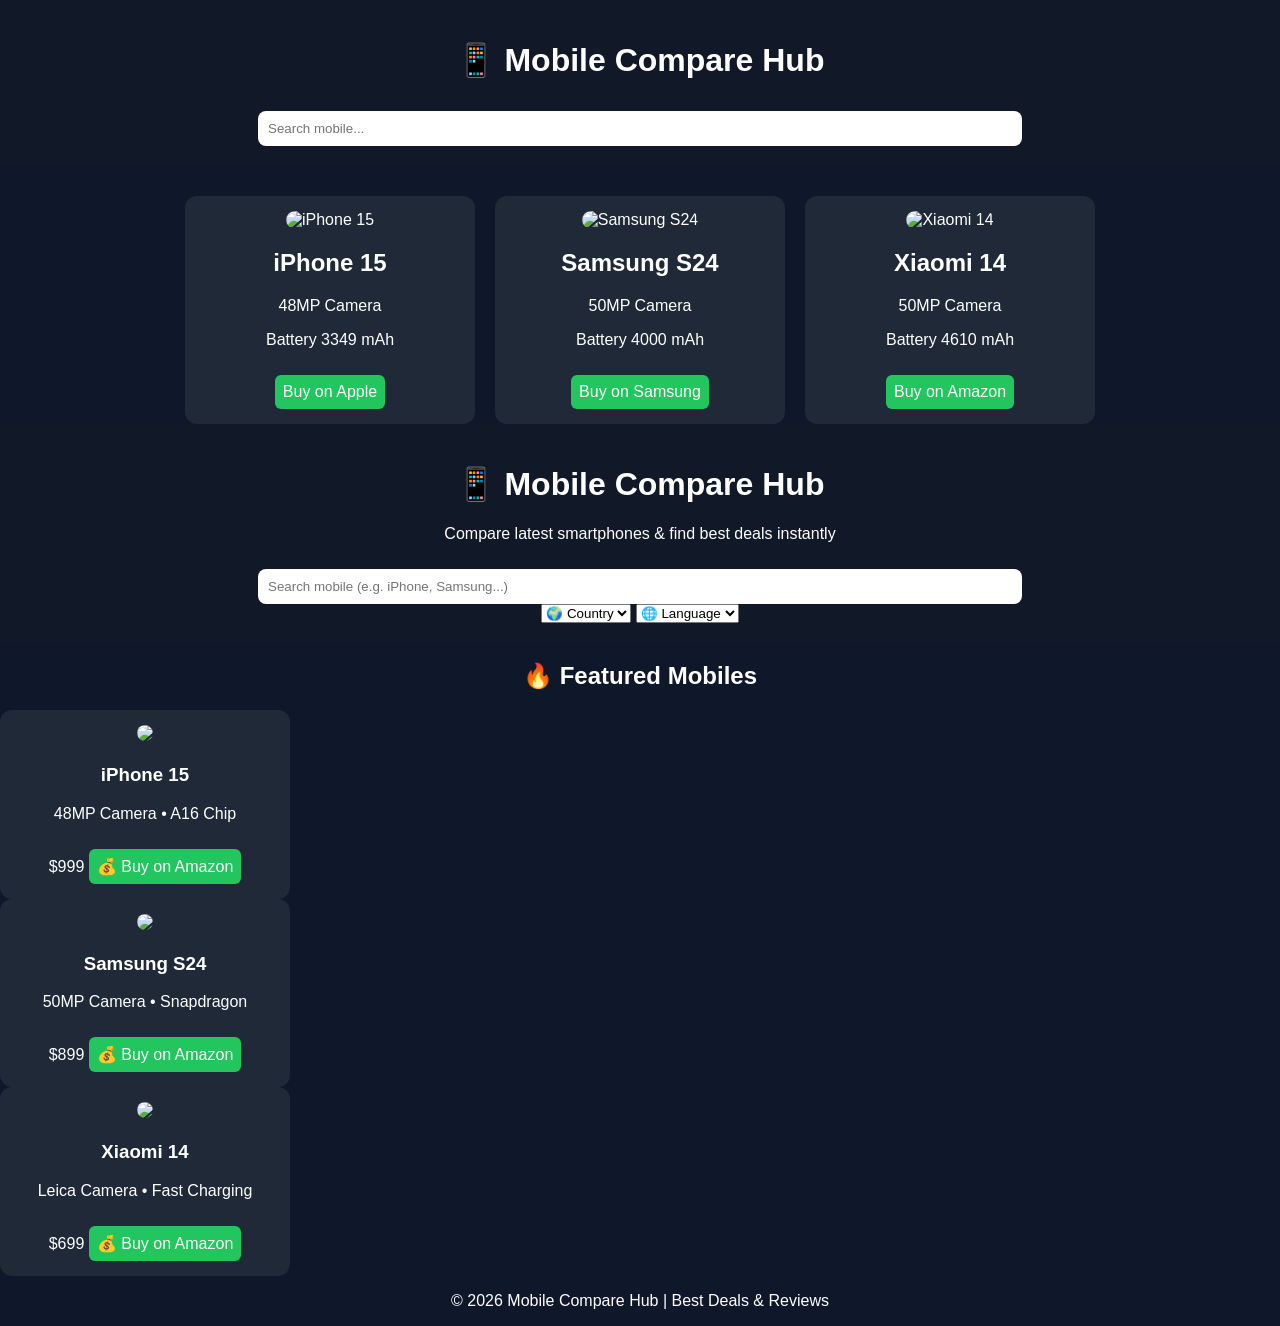
==== index.html @ c0153cc0 "Update index.html" ====
<!DOCTYPE html>
<html lang="en">
<head>
  <meta charset="UTF-8">
  <meta name="viewport" content="width=device-width, initial-scale=1.0">
  <title>Mobile Compare Hub</title>
  <link rel="stylesheet" href="style.css">
</head>

<body>

<header>
  <h1>📱 Mobile Compare Hub</h1>
  <input type="text" id="searchBar" placeholder="Search mobile...">
</header>

<div class="container">

  <!-- PHONE 1 -->
  <div class="card" data-name="iphone 15">
    <img src="https://fdn2.gsmarena.com/vv/pics/apple/apple-iphone-15-1.jpg" alt="iPhone 15">
    <h2>iPhone 15</h2>
    <p>48MP Camera</p>
    <p>Battery 3349 mAh</p>
    <a href="https://www.apple.com" target="_blank">Buy on Apple</a>
  </div>

  <!-- PHONE 2 -->
  <div class="card" data-name="samsung s24">
    <img src="https://fdn2.gsmarena.com/vv/pics/samsung/samsung-galaxy-s24-1.jpg" alt="Samsung S24">
    <h2>Samsung S24</h2>
    <p>50MP Camera</p>
    <p>Battery 4000 mAh</p>
    <a href="https://www.samsung.com" target="_blank">Buy on Samsung</a>
  </div>

  <!-- PHONE 3 -->
  <div class="card" data-name="xiaomi 14">
    <img src="https://fdn2.gsmarena.com/vv/pics/xiaomi/xiaomi-14-1.jpg" alt="Xiaomi 14">
    <h2>Xiaomi 14</h2>
    <p>50MP Camera</p>
    <p>Battery 4610 mAh</p>
    <a href="#">Buy on Amazon</a>
  </div>

</div>

<script src="script.js"></script>
</body><!DOCTYPE html>
<html lang="en">
<head>
  <meta charset="UTF-8">
  <meta name="viewport" content="width=device-width, initial-scale=1.0">
  <title>Mobile Compare Hub</title>
  <link rel="stylesheet" href="style.css">
</head>

<body>

<!-- HERO SECTION -->
<header class="hero">
  <h1>📱 Mobile Compare Hub</h1>
  <p>Compare latest smartphones & find best deals instantly</p>

  <input type="text" id="searchBar" placeholder="Search mobile (e.g. iPhone, Samsung...)">

  <div class="filters">
    <select>
      <option>🌍 Country</option>
      <option>Pakistan</option>
      <option>India</option>
      <option>USA</option>
    </select>

    <select>
      <option>🌐 Language</option>
      <option>English</option>
      <option>Urdu</option>
    </select>
  </div>
</header>

<!-- FEATURED SECTION -->
<section class="section">
  <h2>🔥 Featured Mobiles</h2>

  <div class="grid">

    <div class="card" data-name="iphone 15" data-price="999">
      <img src="https://fdn2.gsmarena.com/vv/pics/apple/apple-iphone-15-1.jpg">
      <h3>iPhone 15</h3>
      <p>48MP Camera • A16 Chip</p>
      <span>$999</span>
      <a href="https://www.amazon.com?tag=mobilecompa09-20" target="_blank">💰 Buy on Amazon</a>
    </div>

    <div class="card" data-name="samsung s24" data-price="899">
      <img src="https://fdn2.gsmarena.com/vv/pics/samsung/samsung-galaxy-s24-1.jpg">
      <h3>Samsung S24</h3>
      <p>50MP Camera • Snapdragon</p>
      <span>$899</span>
      <a href="https://www.amazon.com?tag=mobilecompa09-20" target="_blank">💰 Buy on Amazon</a>
    </div>

    <div class="card" data-name="xiaomi 14" data-price="699">
      <img src="https://fdn2.gsmarena.com/vv/pics/xiaomi/xiaomi-14-1.jpg">
      <h3>Xiaomi 14</h3>
      <p>Leica Camera • Fast Charging</p>
      <span>$699</span>
      <a href="#">💰 Buy on Amazon</a>
    </div>

  </div>
</section>

<footer>
  <p>© 2026 Mobile Compare Hub | Best Deals & Reviews</p>
</footer>

<script src="script.js"></script>
</body>
</html>
</html>
---- style.css ----
body {
  font-family: Arial;
  margin: 0;
  background: #0f172a;
  color: white;
  text-align: center;
}

header {
  padding: 20px;
  background: #111827;
}

#searchBar {
  padding: 10px;
  width: 60%;
  border-radius: 8px;
  border: none;
  margin-top: 10px;
}

.container {
  display: flex;
  justify-content: center;
  gap: 20px;
  flex-wrap: wrap;
  margin-top: 30px;
}

/* CARD */
.card {
  background: #1f2937;
  width: 260px;
  border-radius: 12px;
  padding: 15px;
  transition: 0.3s;
}

.card:hover {
  transform: scale(1.05);
}

/* IMAGE */
.card img {
  width: 100%;
  border-radius: 10px;
}

/* BUTTON */
.card a {
  display: inline-block;
  margin-top: 10px;
  background: #22c55e;
  padding: 8px;
  color: white;
  text-decoration: none;
  border-radius: 6px;
}
---- style.css ----
body {
  font-family: Arial;
  margin: 0;
  background: #0f172a;
  color: white;
  text-align: center;
}

header {
  padding: 20px;
  background: #111827;
}

#searchBar {
  padding: 10px;
  width: 60%;
  border-radius: 8px;
  border: none;
  margin-top: 10px;
}

.container {
  display: flex;
  justify-content: center;
  gap: 20px;
  flex-wrap: wrap;
  margin-top: 30px;
}

/* CARD */
.card {
  background: #1f2937;
  width: 260px;
  border-radius: 12px;
  padding: 15px;
  transition: 0.3s;
}

.card:hover {
  transform: scale(1.05);
}

/* IMAGE */
.card img {
  width: 100%;
  border-radius: 10px;
}

/* BUTTON */
.card a {
  display: inline-block;
  margin-top: 10px;
  background: #22c55e;
  padding: 8px;
  color: white;
  text-decoration: none;
  border-radius: 6px;
}
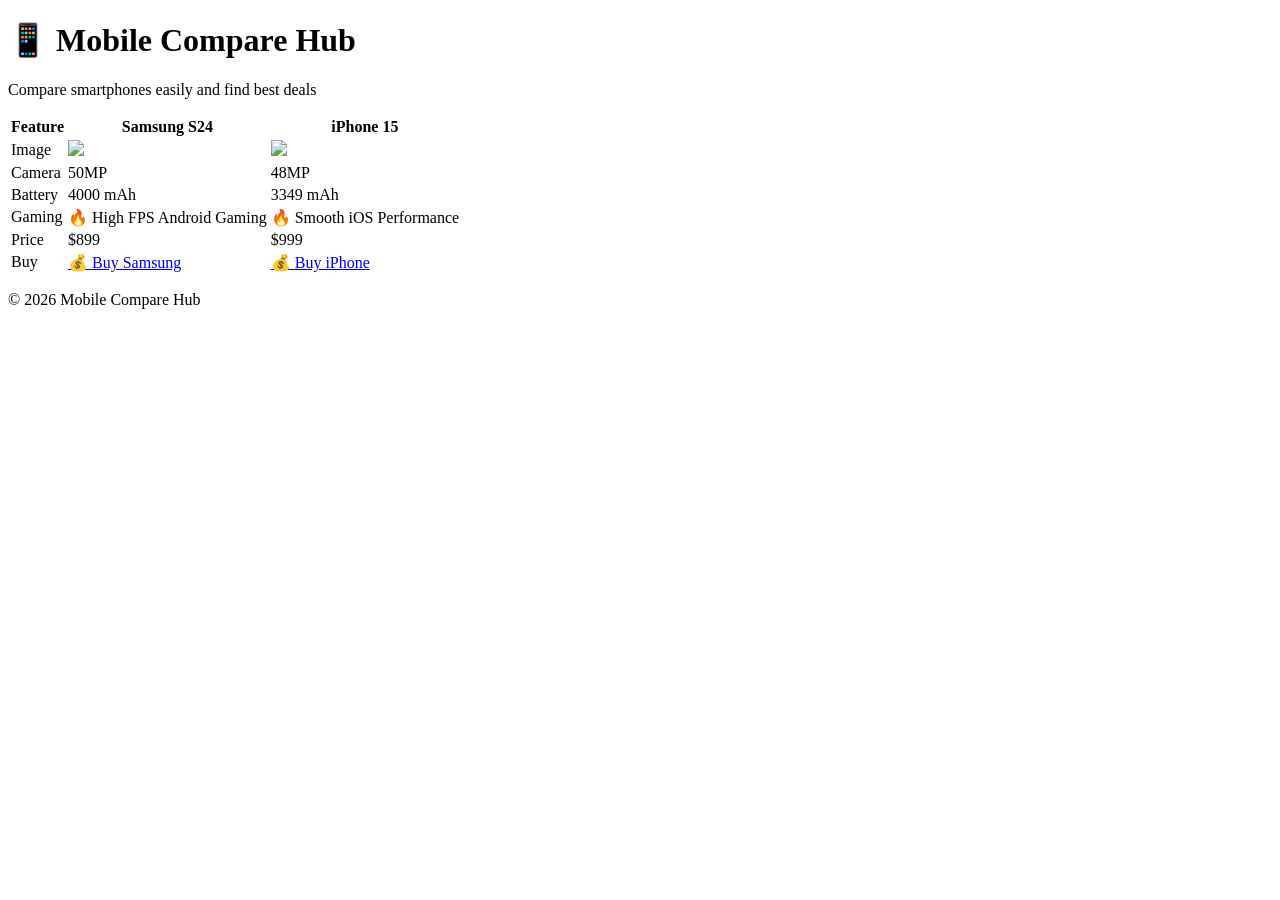
==== commit 5c746173: "Create index.html" ====
--- a/index.html
+++ b/index.html
@@ -11,113 +11,70 @@
 
 <header>
   <h1>📱 Mobile Compare Hub</h1>
-  <input type="text" id="searchBar" placeholder="Search mobile...">
+  <p>Compare smartphones easily and find best deals</p>
 </header>
 
-<div class="container">
+<table class="compare-table">
 
-  <!-- PHONE 1 -->
-  <div class="card" data-name="iphone 15">
-    <img src="https://fdn2.gsmarena.com/vv/pics/apple/apple-iphone-15-1.jpg" alt="iPhone 15">
-    <h2>iPhone 15</h2>
-    <p>48MP Camera</p>
-    <p>Battery 3349 mAh</p>
-    <a href="https://www.apple.com" target="_blank">Buy on Apple</a>
-  </div>
+  <tr>
+    <th>Feature</th>
+    <th>Samsung S24</th>
+    <th>iPhone 15</th>
+  </tr>
 
-  <!-- PHONE 2 -->
-  <div class="card" data-name="samsung s24">
-    <img src="https://fdn2.gsmarena.com/vv/pics/samsung/samsung-galaxy-s24-1.jpg" alt="Samsung S24">
-    <h2>Samsung S24</h2>
-    <p>50MP Camera</p>
-    <p>Battery 4000 mAh</p>
-    <a href="https://www.samsung.com" target="_blank">Buy on Samsung</a>
-  </div>
+  <tr>
+    <td>Image</td>
+    <td>
+      <img src="https://fdn2.gsmarena.com/vv/pics/samsung/samsung-galaxy-s24-1.jpg">
+    </td>
+    <td>
+      <img src="https://fdn2.gsmarena.com/vv/pics/apple/apple-iphone-15-1.jpg">
+    </td>
+  </tr>
 
-  <!-- PHONE 3 -->
-  <div class="card" data-name="xiaomi 14">
-    <img src="https://fdn2.gsmarena.com/vv/pics/xiaomi/xiaomi-14-1.jpg" alt="Xiaomi 14">
-    <h2>Xiaomi 14</h2>
-    <p>50MP Camera</p>
-    <p>Battery 4610 mAh</p>
-    <a href="#">Buy on Amazon</a>
-  </div>
+  <tr>
+    <td>Camera</td>
+    <td>50MP</td>
+    <td>48MP</td>
+  </tr>
 
-</div>
+  <tr>
+    <td>Battery</td>
+    <td>4000 mAh</td>
+    <td>3349 mAh</td>
+  </tr>
 
-<script src="script.js"></script>
-</body><!DOCTYPE html>
-<html lang="en">
-<head>
-  <meta charset="UTF-8">
-  <meta name="viewport" content="width=device-width, initial-scale=1.0">
-  <title>Mobile Compare Hub</title>
-  <link rel="stylesheet" href="style.css">
-</head>
+  <tr>
+    <td>Gaming</td>
+    <td>🔥 High FPS Android Gaming</td>
+    <td>🔥 Smooth iOS Performance</td>
+  </tr>
 
-<body>
+  <tr>
+    <td>Price</td>
+    <td>$899</td>
+    <td>$999</td>
+  </tr>
 
-<!-- HERO SECTION -->
-<header class="hero">
-  <h1>📱 Mobile Compare Hub</h1>
-  <p>Compare latest smartphones & find best deals instantly</p>
+  <tr>
+    <td>Buy</td>
+    <td>
+      <a href="https://www.amazon.com/SAMSUNG-Galaxy-S24-Ultra-Titanium/dp/B0D362HGNP?tag=mobilecompa09-20" target="_blank">
+        💰 Buy Samsung
+      </a>
+    </td>
+    <td>
+      <a href="https://www.amazon.com/Apple-iPhone-15-128GB-Black/dp/B0CMPMY9ZZ?tag=mobilecompa09-20" target="_blank">
+        💰 Buy iPhone
+      </a>
+    </td>
+  </tr>
 
-  <input type="text" id="searchBar" placeholder="Search mobile (e.g. iPhone, Samsung...)">
-
-  <div class="filters">
-    <select>
-      <option>🌍 Country</option>
-      <option>Pakistan</option>
-      <option>India</option>
-      <option>USA</option>
-    </select>
-
-    <select>
-      <option>🌐 Language</option>
-      <option>English</option>
-      <option>Urdu</option>
-    </select>
-  </div>
-</header>
-
-<!-- FEATURED SECTION -->
-<section class="section">
-  <h2>🔥 Featured Mobiles</h2>
-
-  <div class="grid">
-
-    <div class="card" data-name="iphone 15" data-price="999">
-      <img src="https://fdn2.gsmarena.com/vv/pics/apple/apple-iphone-15-1.jpg">
-      <h3>iPhone 15</h3>
-      <p>48MP Camera • A16 Chip</p>
-      <span>$999</span>
-      <a href="https://www.amazon.com?tag=mobilecompa09-20" target="_blank">💰 Buy on Amazon</a>
-    </div>
-
-    <div class="card" data-name="samsung s24" data-price="899">
-      <img src="https://fdn2.gsmarena.com/vv/pics/samsung/samsung-galaxy-s24-1.jpg">
-      <h3>Samsung S24</h3>
-      <p>50MP Camera • Snapdragon</p>
-      <span>$899</span>
-      <a href="https://www.amazon.com?tag=mobilecompa09-20" target="_blank">💰 Buy on Amazon</a>
-    </div>
-
-    <div class="card" data-name="xiaomi 14" data-price="699">
-      <img src="https://fdn2.gsmarena.com/vv/pics/xiaomi/xiaomi-14-1.jpg">
-      <h3>Xiaomi 14</h3>
-      <p>Leica Camera • Fast Charging</p>
-      <span>$699</span>
-      <a href="#">💰 Buy on Amazon</a>
-    </div>
-
-  </div>
-</section>
+</table>
 
 <footer>
-  <p>© 2026 Mobile Compare Hub | Best Deals & Reviews</p>
+  <p>© 2026 Mobile Compare Hub</p>
 </footer>
 
-<script src="script.js"></script>
 </body>
 </html>
-</html>
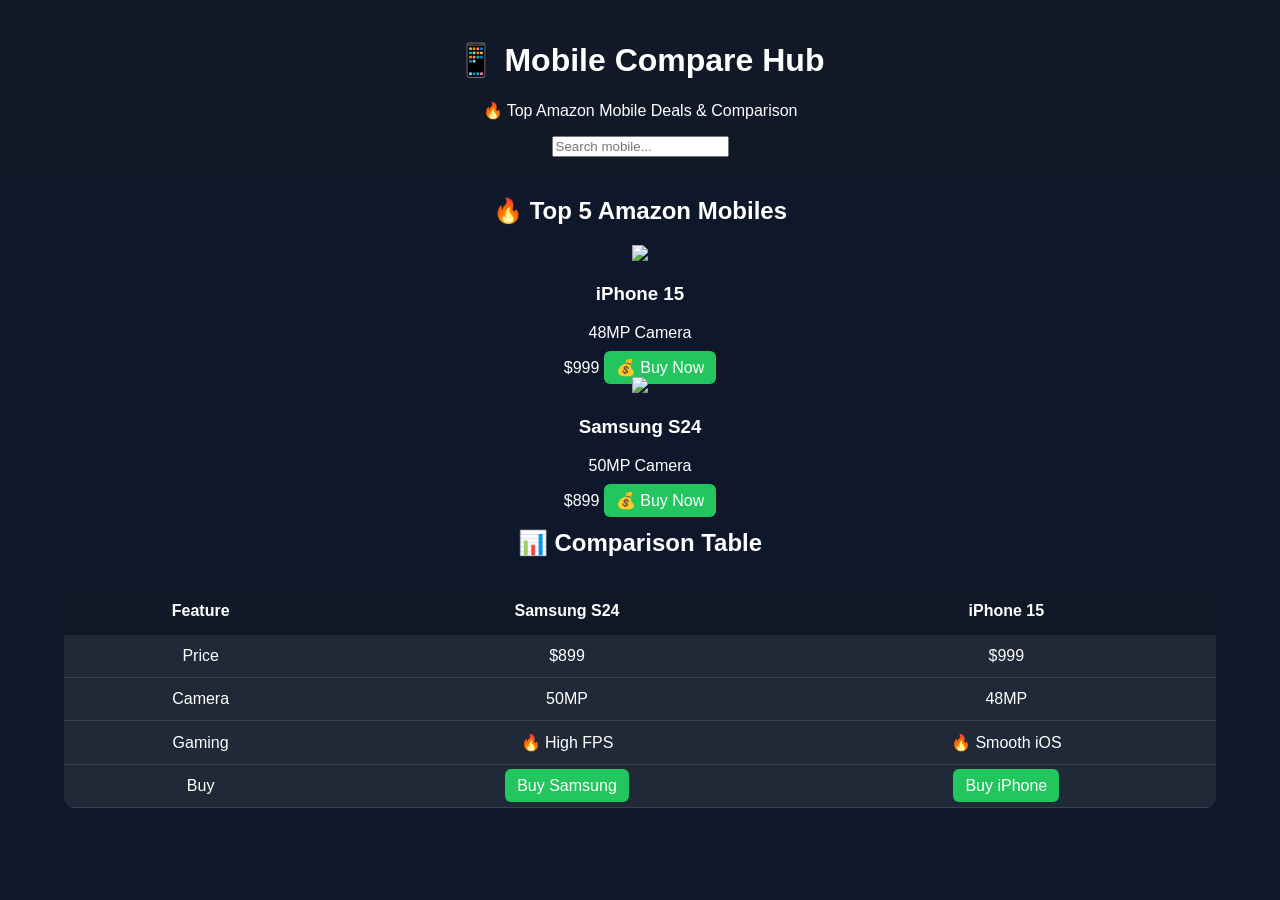
==== commit e7aa6fde: "Update index.html" ====
--- a/index.html
+++ b/index.html
@@ -11,70 +11,75 @@
 
 <header>
   <h1>📱 Mobile Compare Hub</h1>
-  <p>Compare smartphones easily and find best deals</p>
+  <p>🔥 Top Amazon Mobile Deals & Comparison</p>
+
+  <input type="text" id="search" placeholder="Search mobile...">
 </header>
+
+<!-- TOP 5 SECTION -->
+<h2>🔥 Top 5 Amazon Mobiles</h2>
+
+<div class="grid">
+
+  <div class="card" data-price="999">
+    <img src="https://fdn2.gsmarena.com/vv/pics/apple/apple-iphone-15-1.jpg">
+    <h3>iPhone 15</h3>
+    <p>48MP Camera</p>
+    <span>$999</span>
+    <a href="https://www.amazon.com/Apple-iPhone-15-128GB-Black/dp/B0CMPMY9ZZ?tag=mobilecompa09-20" target="_blank">💰 Buy Now</a>
+  </div>
+
+  <div class="card" data-price="899">
+    <img src="https://fdn2.gsmarena.com/vv/pics/samsung/samsung-galaxy-s24-1.jpg">
+    <h3>Samsung S24</h3>
+    <p>50MP Camera</p>
+    <span>$899</span>
+    <a href="https://www.amazon.com/SAMSUNG-Galaxy-S24-Ultra-Titanium/dp/B0D362HGNP?tag=mobilecompa09-20" target="_blank">💰 Buy Now</a>
+  </div>
+
+</div>
+
+<!-- COMPARE TABLE -->
+<h2>📊 Comparison Table</h2>
 
 <table class="compare-table">
 
-  <tr>
-    <th>Feature</th>
-    <th>Samsung S24</th>
-    <th>iPhone 15</th>
-  </tr>
+<tr>
+  <th>Feature</th>
+  <th>Samsung S24</th>
+  <th>iPhone 15</th>
+</tr>
 
-  <tr>
-    <td>Image</td>
-    <td>
-      <img src="https://fdn2.gsmarena.com/vv/pics/samsung/samsung-galaxy-s24-1.jpg">
-    </td>
-    <td>
-      <img src="https://fdn2.gsmarena.com/vv/pics/apple/apple-iphone-15-1.jpg">
-    </td>
-  </tr>
+<tr>
+  <td>Price</td>
+  <td>$899</td>
+  <td>$999</td>
+</tr>
 
-  <tr>
-    <td>Camera</td>
-    <td>50MP</td>
-    <td>48MP</td>
-  </tr>
+<tr>
+  <td>Camera</td>
+  <td>50MP</td>
+  <td>48MP</td>
+</tr>
 
-  <tr>
-    <td>Battery</td>
-    <td>4000 mAh</td>
-    <td>3349 mAh</td>
-  </tr>
+<tr>
+  <td>Gaming</td>
+  <td>🔥 High FPS</td>
+  <td>🔥 Smooth iOS</td>
+</tr>
 
-  <tr>
-    <td>Gaming</td>
-    <td>🔥 High FPS Android Gaming</td>
-    <td>🔥 Smooth iOS Performance</td>
-  </tr>
-
-  <tr>
-    <td>Price</td>
-    <td>$899</td>
-    <td>$999</td>
-  </tr>
-
-  <tr>
-    <td>Buy</td>
-    <td>
-      <a href="https://www.amazon.com/SAMSUNG-Galaxy-S24-Ultra-Titanium/dp/B0D362HGNP?tag=mobilecompa09-20" target="_blank">
-        💰 Buy Samsung
-      </a>
-    </td>
-    <td>
-      <a href="https://www.amazon.com/Apple-iPhone-15-128GB-Black/dp/B0CMPMY9ZZ?tag=mobilecompa09-20" target="_blank">
-        💰 Buy iPhone
-      </a>
-    </td>
-  </tr>
+<tr>
+  <td>Buy</td>
+  <td>
+    <a href="https://www.amazon.com/SAMSUNG-Galaxy-S24-Ultra-Titanium/dp/B0D362HGNP?tag=mobilecompa09-20" target="_blank">Buy Samsung</a>
+  </td>
+  <td>
+    <a href="https://www.amazon.com/Apple-iPhone-15-128GB-Black/dp/B0CMPMY9ZZ?tag=mobilecompa09-20" target="_blank">Buy iPhone</a>
+  </td>
+</tr>
 
 </table>
 
-<footer>
-  <p>© 2026 Mobile Compare Hub</p>
-</footer>
-
+<script src="script.js"></script>
 </body>
 </html>
--- a/style.css
+++ b/style.css
@@ -0,0 +1,44 @@
+body {
+  font-family: Arial;
+  background: #0f172a;
+  color: white;
+  text-align: center;
+  margin: 0;
+}
+
+header {
+  padding: 20px;
+  background: #111827;
+}
+
+.compare-table {
+  width: 90%;
+  margin: 30px auto;
+  border-collapse: collapse;
+  background: #1f2937;
+  border-radius: 10px;
+  overflow: hidden;
+}
+
+.compare-table th {
+  background: #111827;
+  padding: 15px;
+}
+
+.compare-table td {
+  padding: 12px;
+  border-bottom: 1px solid #374151;
+}
+
+.compare-table img {
+  width: 120px;
+  border-radius: 8px;
+}
+
+a {
+  background: #22c55e;
+  padding: 8px 12px;
+  color: white;
+  text-decoration: none;
+  border-radius: 6px;
+}
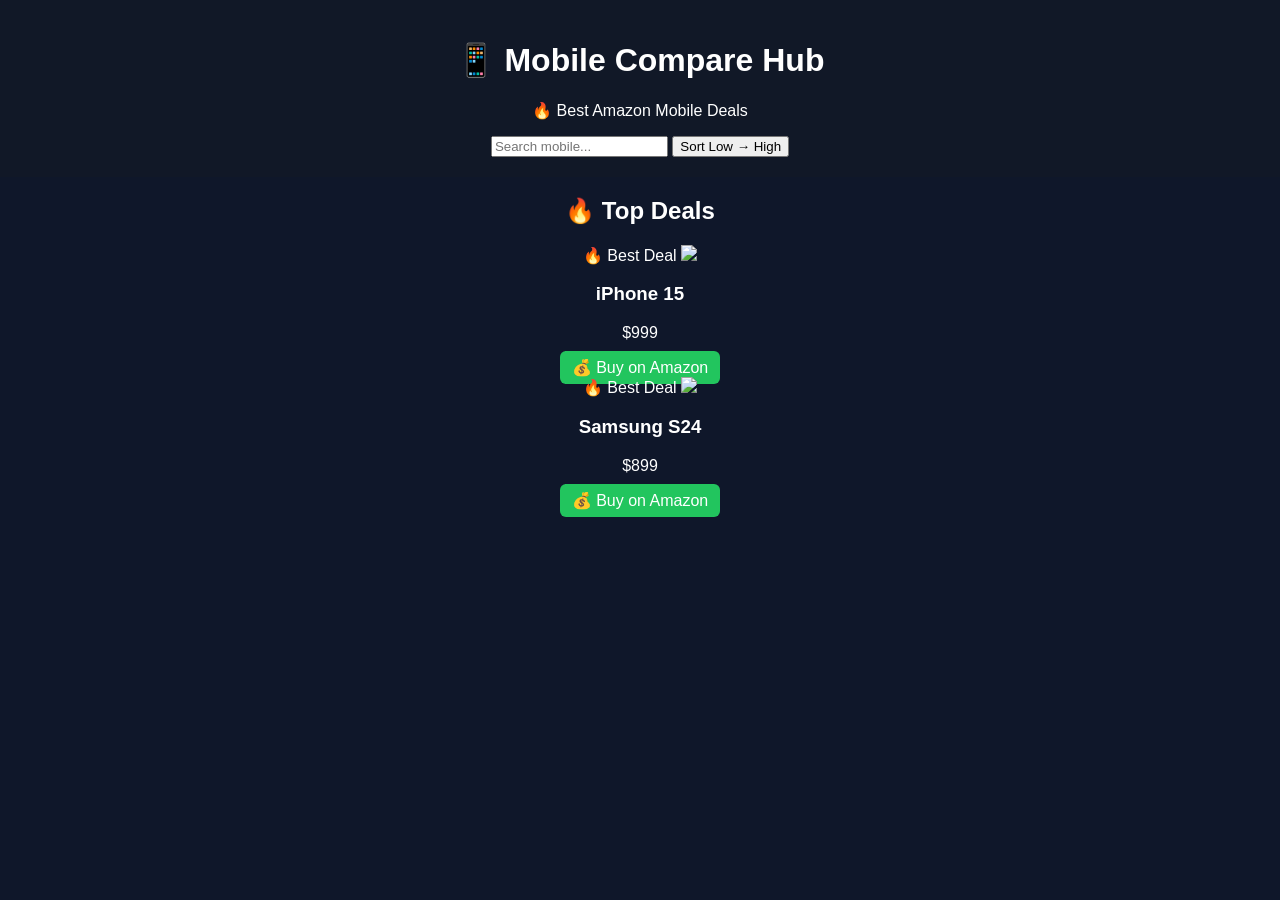
==== commit 99482b1a: "Update index.html" ====
--- a/index.html
+++ b/index.html
@@ -1,85 +1,44 @@
 <!DOCTYPE html>
 <html lang="en">
 <head>
-  <meta charset="UTF-8">
-  <meta name="viewport" content="width=device-width, initial-scale=1.0">
-  <title>Mobile Compare Hub</title>
-  <link rel="stylesheet" href="style.css">
+<meta charset="UTF-8">
+<meta name="viewport" content="width=device-width, initial-scale=1.0">
+<title>Mobile Compare Hub</title>
+<link rel="stylesheet" href="style.css">
 </head>
 
 <body>
 
 <header>
   <h1>📱 Mobile Compare Hub</h1>
-  <p>🔥 Top Amazon Mobile Deals & Comparison</p>
+  <p>🔥 Best Amazon Mobile Deals</p>
 
   <input type="text" id="search" placeholder="Search mobile...">
+  <button onclick="sortLow()">Sort Low → High</button>
 </header>
 
-<!-- TOP 5 SECTION -->
-<h2>🔥 Top 5 Amazon Mobiles</h2>
+<h2>🔥 Top Deals</h2>
 
-<div class="grid">
+<div class="grid" id="mobileList">
 
-  <div class="card" data-price="999">
+  <div class="card" data-name="iphone 15" data-price="999">
+    <span class="badge">🔥 Best Deal</span>
     <img src="https://fdn2.gsmarena.com/vv/pics/apple/apple-iphone-15-1.jpg">
     <h3>iPhone 15</h3>
-    <p>48MP Camera</p>
-    <span>$999</span>
-    <a href="https://www.amazon.com/Apple-iPhone-15-128GB-Black/dp/B0CMPMY9ZZ?tag=mobilecompa09-20" target="_blank">💰 Buy Now</a>
+    <p>$999</p>
+    <a href="https://www.amazon.com/Apple-iPhone-15-128GB-Black/dp/B0CMPMY9ZZ?tag=mobilecompa09-20" target="_blank">💰 Buy on Amazon</a>
   </div>
 
-  <div class="card" data-price="899">
+  <div class="card" data-name="samsung s24" data-price="899">
+    <span class="badge">🔥 Best Deal</span>
     <img src="https://fdn2.gsmarena.com/vv/pics/samsung/samsung-galaxy-s24-1.jpg">
     <h3>Samsung S24</h3>
-    <p>50MP Camera</p>
-    <span>$899</span>
-    <a href="https://www.amazon.com/SAMSUNG-Galaxy-S24-Ultra-Titanium/dp/B0D362HGNP?tag=mobilecompa09-20" target="_blank">💰 Buy Now</a>
+    <p>$899</p>
+    <a href="https://www.amazon.com/SAMSUNG-Galaxy-S24-Ultra-Titanium/dp/B0D362HGNP?tag=mobilecompa09-20" target="_blank">💰 Buy on Amazon</a>
   </div>
 
 </div>
 
-<!-- COMPARE TABLE -->
-<h2>📊 Comparison Table</h2>
-
-<table class="compare-table">
-
-<tr>
-  <th>Feature</th>
-  <th>Samsung S24</th>
-  <th>iPhone 15</th>
-</tr>
-
-<tr>
-  <td>Price</td>
-  <td>$899</td>
-  <td>$999</td>
-</tr>
-
-<tr>
-  <td>Camera</td>
-  <td>50MP</td>
-  <td>48MP</td>
-</tr>
-
-<tr>
-  <td>Gaming</td>
-  <td>🔥 High FPS</td>
-  <td>🔥 Smooth iOS</td>
-</tr>
-
-<tr>
-  <td>Buy</td>
-  <td>
-    <a href="https://www.amazon.com/SAMSUNG-Galaxy-S24-Ultra-Titanium/dp/B0D362HGNP?tag=mobilecompa09-20" target="_blank">Buy Samsung</a>
-  </td>
-  <td>
-    <a href="https://www.amazon.com/Apple-iPhone-15-128GB-Black/dp/B0CMPMY9ZZ?tag=mobilecompa09-20" target="_blank">Buy iPhone</a>
-  </td>
-</tr>
-
-</table>
-
 <script src="script.js"></script>
 </body>
 </html>
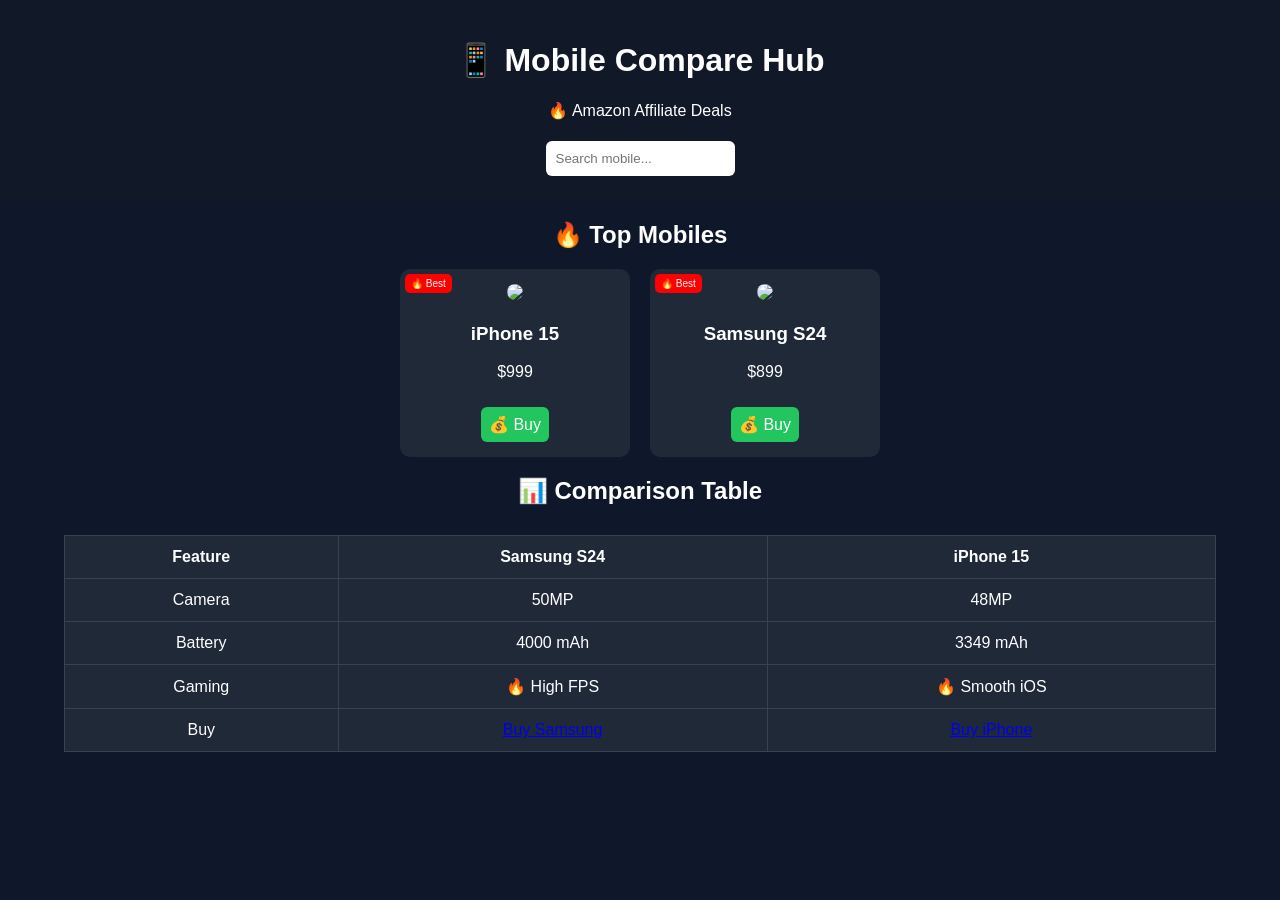
==== commit 0b4f0098: "Create index.html" ====
--- a/index.html
+++ b/index.html
@@ -4,41 +4,173 @@
 <meta charset="UTF-8">
 <meta name="viewport" content="width=device-width, initial-scale=1.0">
 <title>Mobile Compare Hub</title>
-<link rel="stylesheet" href="style.css">
+
+<style>
+body {
+  font-family: Arial;
+  background: #0f172a;
+  color: white;
+  text-align: center;
+  margin: 0;
+}
+
+header {
+  background: #111827;
+  padding: 20px;
+}
+
+input, button {
+  padding: 10px;
+  margin: 5px;
+  border-radius: 6px;
+  border: none;
+}
+
+.grid {
+  display: flex;
+  justify-content: center;
+  gap: 20px;
+  flex-wrap: wrap;
+  margin: 20px;
+}
+
+.card {
+  background: #1f2937;
+  padding: 15px;
+  border-radius: 10px;
+  width: 200px;
+  position: relative;
+}
+
+.card img {
+  width: 100%;
+  border-radius: 8px;
+}
+
+.card a {
+  display: inline-block;
+  margin-top: 10px;
+  background: #22c55e;
+  padding: 8px;
+  color: white;
+  text-decoration: none;
+  border-radius: 6px;
+}
+
+.badge {
+  position: absolute;
+  top: 5px;
+  left: 5px;
+  background: red;
+  padding: 4px 6px;
+  font-size: 10px;
+  border-radius: 5px;
+}
+
+table {
+  width: 90%;
+  margin: 30px auto;
+  border-collapse: collapse;
+  background: #1f2937;
+}
+
+th, td {
+  padding: 12px;
+  border: 1px solid #374151;
+}
+
+img {
+  width: 120px;
+  border-radius: 8px;
+}
+</style>
 </head>
 
 <body>
 
 <header>
   <h1>📱 Mobile Compare Hub</h1>
-  <p>🔥 Best Amazon Mobile Deals</p>
+  <p>🔥 Amazon Affiliate Deals</p>
 
   <input type="text" id="search" placeholder="Search mobile...">
-  <button onclick="sortLow()">Sort Low → High</button>
 </header>
 
-<h2>🔥 Top Deals</h2>
+<!-- TOP SECTION -->
+<h2>🔥 Top Mobiles</h2>
 
 <div class="grid" id="mobileList">
 
   <div class="card" data-name="iphone 15" data-price="999">
-    <span class="badge">🔥 Best Deal</span>
+    <span class="badge">🔥 Best</span>
     <img src="https://fdn2.gsmarena.com/vv/pics/apple/apple-iphone-15-1.jpg">
     <h3>iPhone 15</h3>
     <p>$999</p>
-    <a href="https://www.amazon.com/Apple-iPhone-15-128GB-Black/dp/B0CMPMY9ZZ?tag=mobilecompa09-20" target="_blank">💰 Buy on Amazon</a>
+    <a href="https://www.amazon.com/Apple-iPhone-15-128GB-Black/dp/B0CMPMY9ZZ?tag=mobilecompa09-20" target="_blank">💰 Buy</a>
   </div>
 
   <div class="card" data-name="samsung s24" data-price="899">
-    <span class="badge">🔥 Best Deal</span>
+    <span class="badge">🔥 Best</span>
     <img src="https://fdn2.gsmarena.com/vv/pics/samsung/samsung-galaxy-s24-1.jpg">
     <h3>Samsung S24</h3>
     <p>$899</p>
-    <a href="https://www.amazon.com/SAMSUNG-Galaxy-S24-Ultra-Titanium/dp/B0D362HGNP?tag=mobilecompa09-20" target="_blank">💰 Buy on Amazon</a>
+    <a href="https://www.amazon.com/SAMSUNG-Galaxy-S24-Ultra-Titanium/dp/B0D362HGNP?tag=mobilecompa09-20" target="_blank">💰 Buy</a>
   </div>
 
 </div>
 
-<script src="script.js"></script>
+<!-- TABLE -->
+<h2>📊 Comparison Table</h2>
+
+<table>
+
+<tr>
+  <th>Feature</th>
+  <th>Samsung S24</th>
+  <th>iPhone 15</th>
+</tr>
+
+<tr>
+  <td>Camera</td>
+  <td>50MP</td>
+  <td>48MP</td>
+</tr>
+
+<tr>
+  <td>Battery</td>
+  <td>4000 mAh</td>
+  <td>3349 mAh</td>
+</tr>
+
+<tr>
+  <td>Gaming</td>
+  <td>🔥 High FPS</td>
+  <td>🔥 Smooth iOS</td>
+</tr>
+
+<tr>
+  <td>Buy</td>
+  <td>
+    <a href="https://www.amazon.com/SAMSUNG-Galaxy-S24-Ultra-Titanium/dp/B0D362HGNP?tag=mobilecompa09-20" target="_blank">Buy Samsung</a>
+  </td>
+  <td>
+    <a href="https://www.amazon.com/Apple-iPhone-15-128GB-Black/dp/B0CMPMY9ZZ?tag=mobilecompa09-20" target="_blank">Buy iPhone</a>
+  </td>
+</tr>
+
+</table>
+
+<script>
+// SEARCH
+document.getElementById("search").addEventListener("keyup", function () {
+  let value = this.value.toLowerCase();
+  let cards = document.querySelectorAll(".card");
+
+  cards.forEach(card => {
+    let name = card.getAttribute("data-name");
+    card.style.display = name.includes(value) ? "block" : "none";
+  });
+});
+</script>
+
 </body>
 </html>
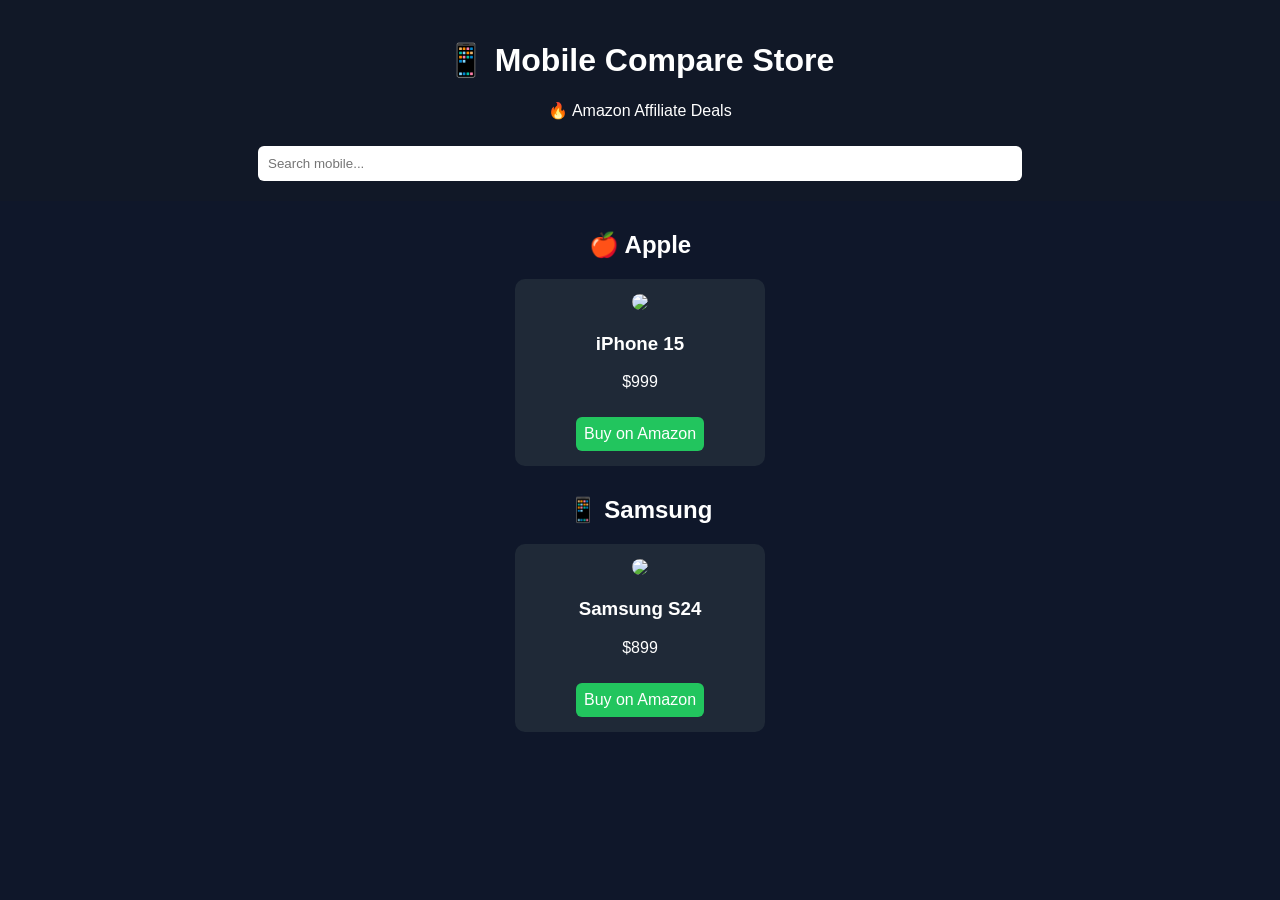
==== commit dd5f5c49: "Update index.html" ====
--- a/index.html
+++ b/index.html
@@ -3,15 +3,15 @@
 <head>
 <meta charset="UTF-8">
 <meta name="viewport" content="width=device-width, initial-scale=1.0">
-<title>Mobile Compare Hub</title>
+<title>Mobile Compare Store</title>
 
 <style>
 body {
   font-family: Arial;
   background: #0f172a;
   color: white;
+  margin: 0;
   text-align: center;
-  margin: 0;
 }
 
 header {
@@ -19,27 +19,27 @@
   padding: 20px;
 }
 
-input, button {
+input {
   padding: 10px;
-  margin: 5px;
+  width: 60%;
+  margin-top: 10px;
   border-radius: 6px;
   border: none;
 }
 
-.grid {
+.container {
   display: flex;
   justify-content: center;
+  flex-wrap: wrap;
   gap: 20px;
-  flex-wrap: wrap;
   margin: 20px;
 }
 
 .card {
   background: #1f2937;
   padding: 15px;
+  width: 220px;
   border-radius: 10px;
-  width: 200px;
-  position: relative;
 }
 
 .card img {
@@ -58,30 +58,15 @@
 }
 
 .badge {
-  position: absolute;
-  top: 5px;
-  left: 5px;
   background: red;
   padding: 4px 6px;
   font-size: 10px;
   border-radius: 5px;
+  position: absolute;
 }
 
-table {
-  width: 90%;
-  margin: 30px auto;
-  border-collapse: collapse;
-  background: #1f2937;
-}
-
-th, td {
-  padding: 12px;
-  border: 1px solid #374151;
-}
-
-img {
-  width: 120px;
-  border-radius: 8px;
+h2 {
+  margin-top: 30px;
 }
 </style>
 </head>
@@ -89,78 +74,40 @@
 <body>
 
 <header>
-  <h1>📱 Mobile Compare Hub</h1>
+  <h1>📱 Mobile Compare Store</h1>
   <p>🔥 Amazon Affiliate Deals</p>
 
   <input type="text" id="search" placeholder="Search mobile...">
 </header>
 
-<!-- TOP SECTION -->
-<h2>🔥 Top Mobiles</h2>
+<!-- APPLE -->
+<h2>🍎 Apple</h2>
+<div class="container">
 
-<div class="grid" id="mobileList">
-
-  <div class="card" data-name="iphone 15" data-price="999">
-    <span class="badge">🔥 Best</span>
+  <div class="card" data-name="iphone 15">
     <img src="https://fdn2.gsmarena.com/vv/pics/apple/apple-iphone-15-1.jpg">
     <h3>iPhone 15</h3>
     <p>$999</p>
-    <a href="https://www.amazon.com/Apple-iPhone-15-128GB-Black/dp/B0CMPMY9ZZ?tag=mobilecompa09-20" target="_blank">💰 Buy</a>
-  </div>
-
-  <div class="card" data-name="samsung s24" data-price="899">
-    <span class="badge">🔥 Best</span>
-    <img src="https://fdn2.gsmarena.com/vv/pics/samsung/samsung-galaxy-s24-1.jpg">
-    <h3>Samsung S24</h3>
-    <p>$899</p>
-    <a href="https://www.amazon.com/SAMSUNG-Galaxy-S24-Ultra-Titanium/dp/B0D362HGNP?tag=mobilecompa09-20" target="_blank">💰 Buy</a>
+    <a href="https://www.amazon.com/Apple-iPhone-15-128GB-Black/dp/B0CMPMY9ZZ?tag=mobilecompa09-20" target="_blank">Buy on Amazon</a>
   </div>
 
 </div>
 
-<!-- TABLE -->
-<h2>📊 Comparison Table</h2>
+<!-- SAMSUNG -->
+<h2>📱 Samsung</h2>
+<div class="container">
 
-<table>
+  <div class="card" data-name="samsung s24">
+    <img src="https://fdn2.gsmarena.com/vv/pics/samsung/samsung-galaxy-s24-1.jpg">
+    <h3>Samsung S24</h3>
+    <p>$899</p>
+    <a href="https://www.amazon.com/SAMSUNG-Galaxy-S24-Ultra-Titanium/dp/B0D362HGNP?tag=mobilecompa09-20" target="_blank">Buy on Amazon</a>
+  </div>
 
-<tr>
-  <th>Feature</th>
-  <th>Samsung S24</th>
-  <th>iPhone 15</th>
-</tr>
-
-<tr>
-  <td>Camera</td>
-  <td>50MP</td>
-  <td>48MP</td>
-</tr>
-
-<tr>
-  <td>Battery</td>
-  <td>4000 mAh</td>
-  <td>3349 mAh</td>
-</tr>
-
-<tr>
-  <td>Gaming</td>
-  <td>🔥 High FPS</td>
-  <td>🔥 Smooth iOS</td>
-</tr>
-
-<tr>
-  <td>Buy</td>
-  <td>
-    <a href="https://www.amazon.com/SAMSUNG-Galaxy-S24-Ultra-Titanium/dp/B0D362HGNP?tag=mobilecompa09-20" target="_blank">Buy Samsung</a>
-  </td>
-  <td>
-    <a href="https://www.amazon.com/Apple-iPhone-15-128GB-Black/dp/B0CMPMY9ZZ?tag=mobilecompa09-20" target="_blank">Buy iPhone</a>
-  </td>
-</tr>
-
-</table>
+</div>
 
 <script>
-// SEARCH
+// SEARCH FILTER
 document.getElementById("search").addEventListener("keyup", function () {
   let value = this.value.toLowerCase();
   let cards = document.querySelectorAll(".card");
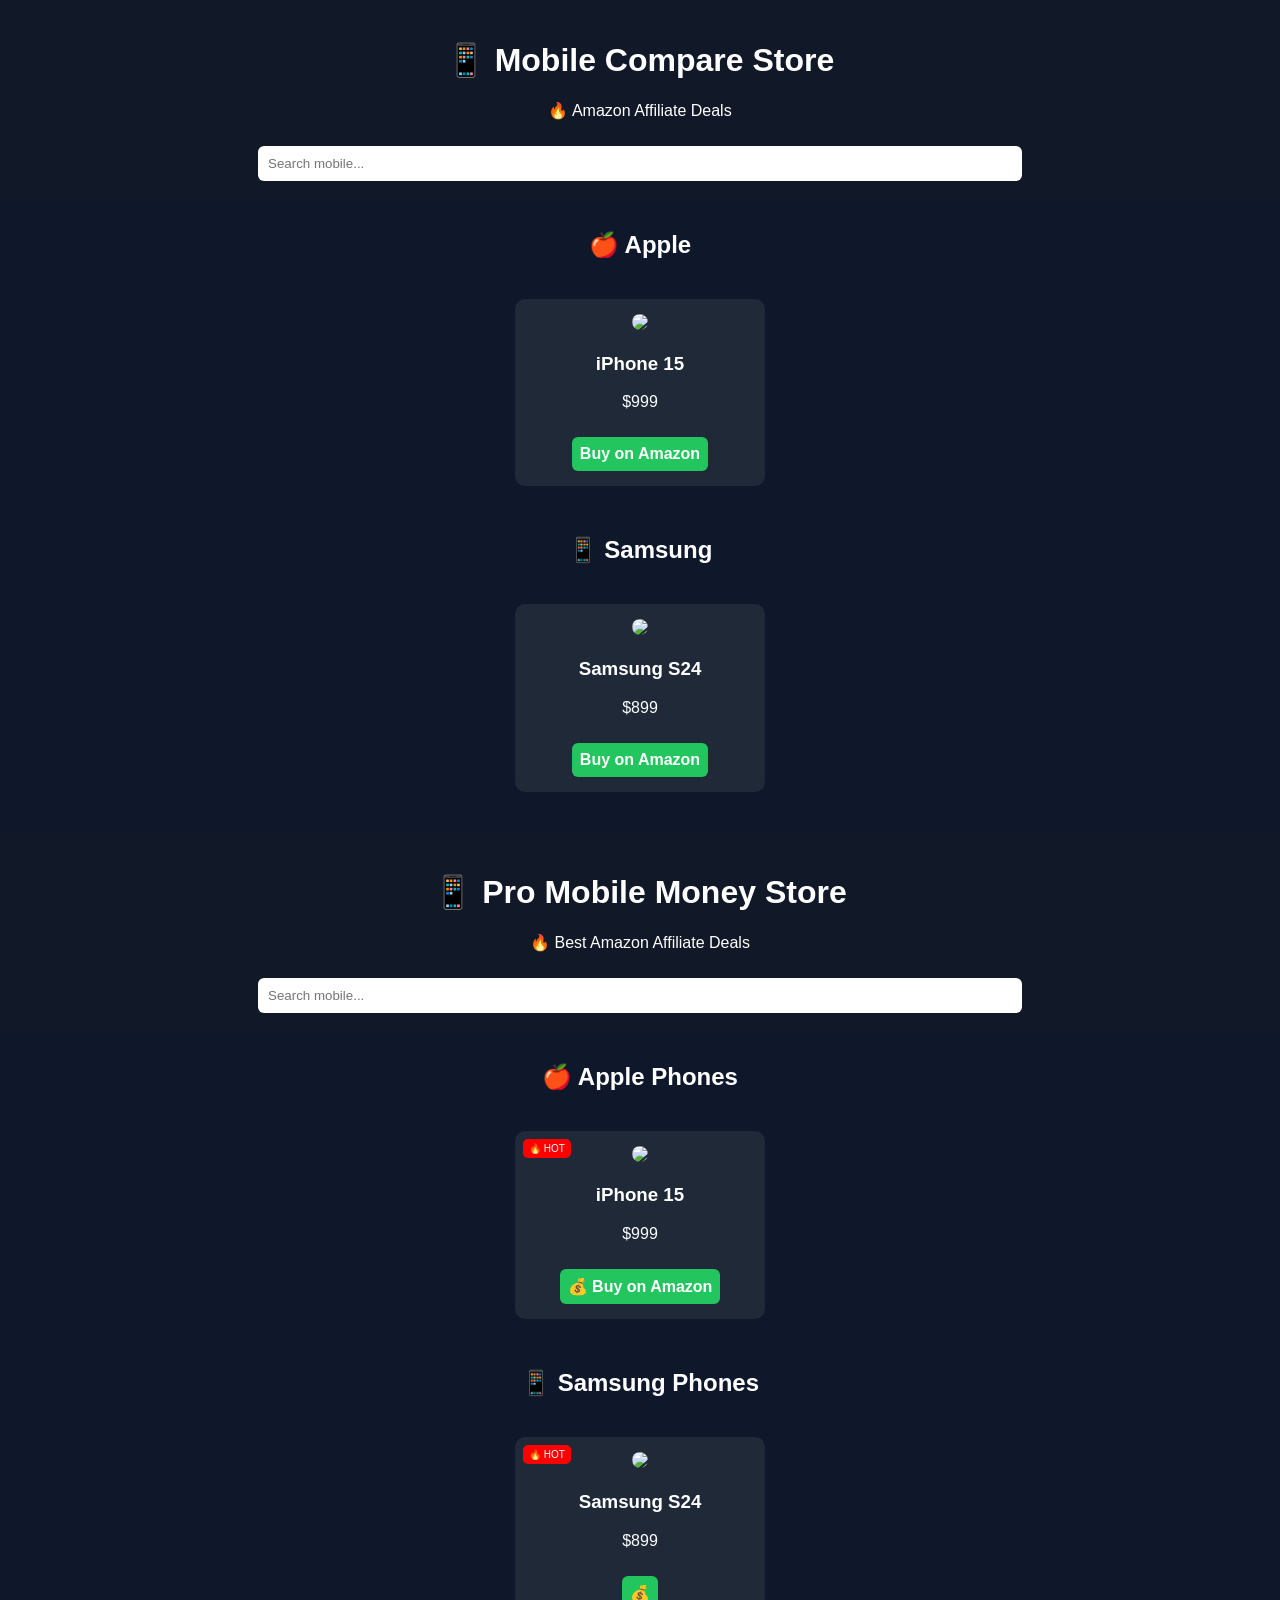
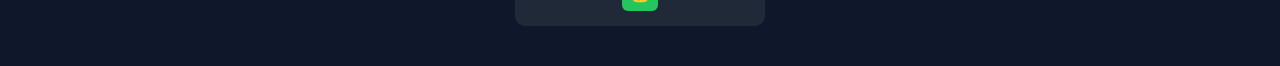
==== commit f92bc84e: "Update index.html" ====
--- a/index.html
+++ b/index.html
@@ -118,6 +118,120 @@
   });
 });
 </script>
-
-</body>
+<!DOCTYPE html>
+<html lang="en">
+<head>
+<meta charset="UTF-8">
+<meta name="viewport" content="width=device-width, initial-scale=1.0">
+<title>Pro Mobile Store</title>
+
+<style>
+body {
+  font-family: Arial;
+  margin: 0;
+  background: #0f172a;
+  color: white;
+}
+
+header {
+  background: #111827;
+  padding: 20px;
+  text-align: center;
+}
+
+input {
+  padding: 10px;
+  width: 60%;
+  border-radius: 6px;
+  border: none;
+  margin-top: 10px;
+}
+
+h2 {
+  margin-top: 30px;
+}
+
+.container {
+  display: flex;
+  justify-content: center;
+  flex-wrap: wrap;
+  gap: 20px;
+  padding: 20px;
+}
+
+.card {
+  background: #1f2937;
+  width: 220px;
+  border-radius: 10px;
+  padding: 15px;
+  position: relative;
+  transition: 0.3s;
+}
+
+.card:hover {
+  transform: scale(1.05);
+}
+
+.card img {
+  width: 100%;
+  border-radius: 8px;
+}
+
+.card a {
+  display: inline-block;
+  margin-top: 10px;
+  background: #22c55e;
+  padding: 8px;
+  color: white;
+  text-decoration: none;
+  border-radius: 6px;
+  font-weight: bold;
+}
+
+.badge {
+  position: absolute;
+  top: 8px;
+  left: 8px;
+  background: red;
+  font-size: 10px;
+  padding: 4px 6px;
+  border-radius: 5px;
+}
+</style>
+</head>
+
+<body>
+
+<header>
+  <h1>📱 Pro Mobile Money Store</h1>
+  <p>🔥 Best Amazon Affiliate Deals</p>
+
+  <input type="text" id="search" placeholder="Search mobile...">
+</header>
+
+<!-- APPLE SECTION -->
+<h2>🍎 Apple Phones</h2>
+<div class="container">
+
+  <div class="card" data-name="iphone 15">
+    <span class="badge">🔥 HOT</span>
+    <img src="https://fdn2.gsmarena.com/vv/pics/apple/apple-iphone-15-1.jpg">
+    <h3>iPhone 15</h3>
+    <p>$999</p>
+    <a href="https://www.amazon.com/Apple-iPhone-15-128GB-Black/dp/B0CMPMY9ZZ?tag=mobilecompa09-20" target="_blank">💰 Buy on Amazon</a>
+  </div>
+
+</div>
+
+<!-- SAMSUNG SECTION -->
+<h2>📱 Samsung Phones</h2>
+<div class="container">
+
+  <div class="card" data-name="samsung s24">
+    <span class="badge">🔥 HOT</span>
+    <img src="https://fdn2.gsmarena.com/vv/pics/samsung/samsung-galaxy-s24-1.jpg">
+    <h3>Samsung S24</h3>
+    <p>$899</p>
+    <a href="https://www.amazon.com/SAMSUNG-Galaxy-S24-Ultra-Titanium/dp/B0D362HGNP?tag=mobilecompa09-20" target="_blank">💰
+</body> 
 </html>
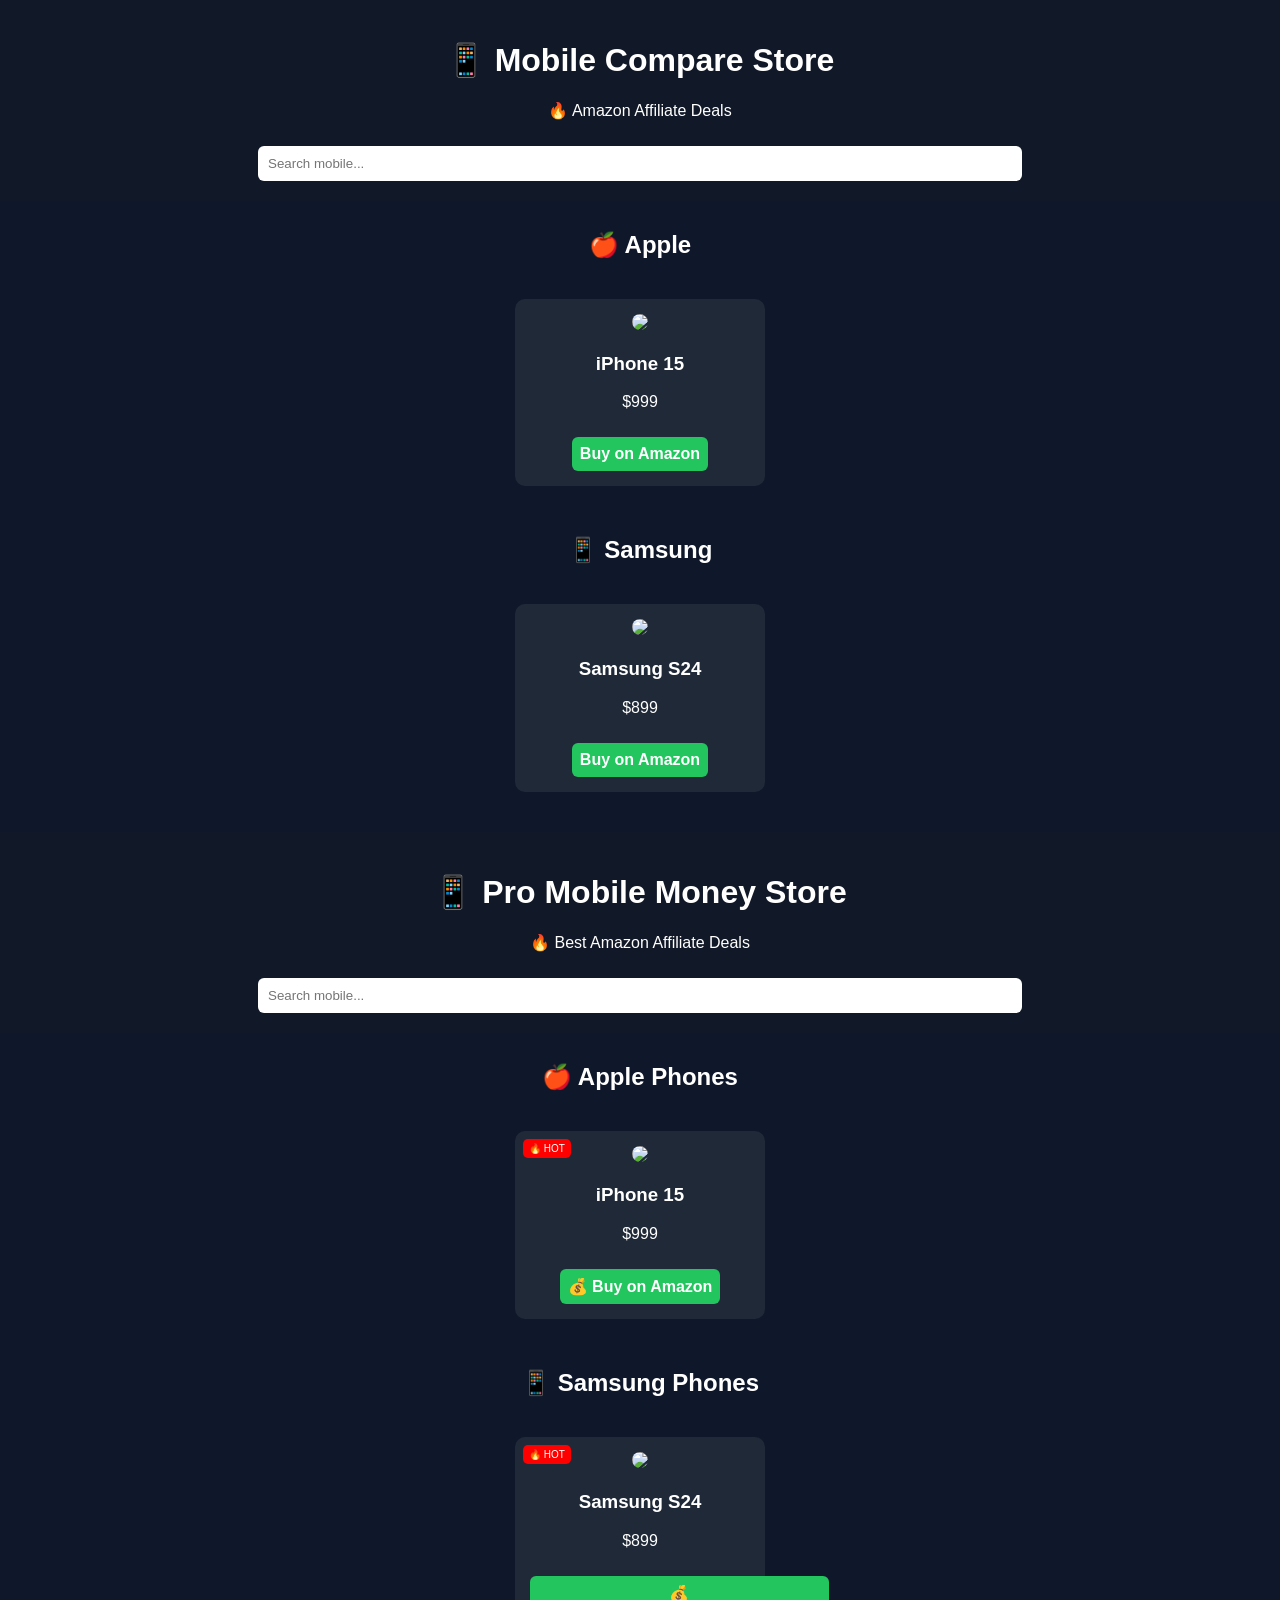
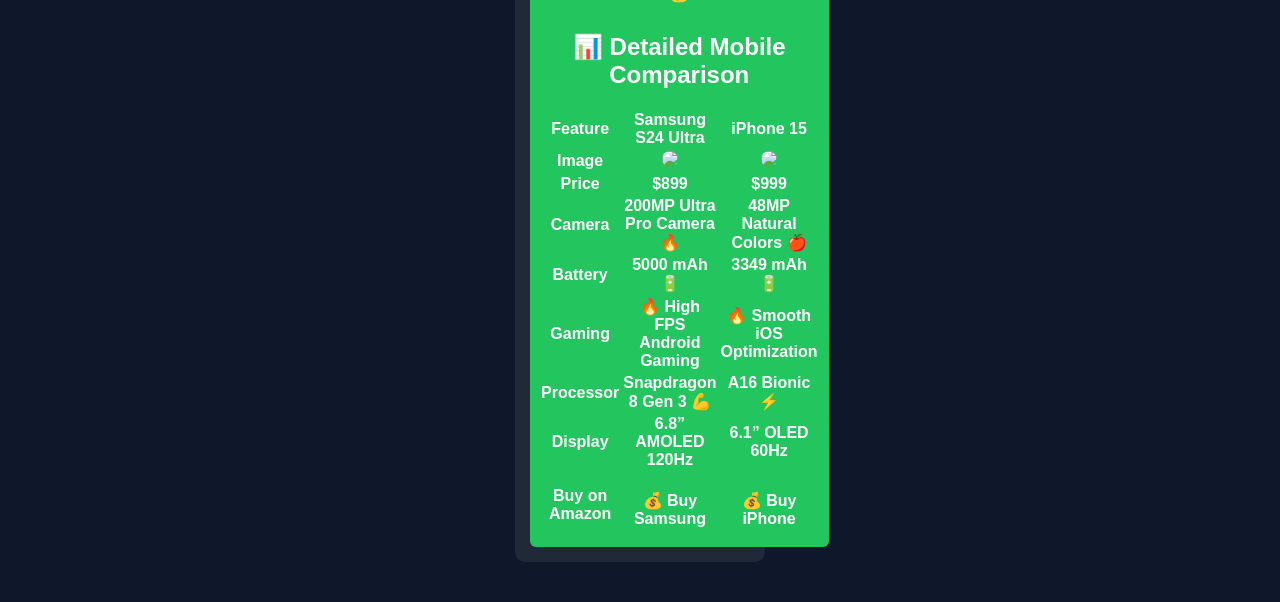
==== commit 07d5ed83: "Update index.html" ====
--- a/index.html
+++ b/index.html
@@ -235,3 +235,75 @@
     <a href="https://www.amazon.com/SAMSUNG-Galaxy-S24-Ultra-Titanium/dp/B0D362HGNP?tag=mobilecompa09-20" target="_blank">💰
 </body> 
 </html>
+<h2>📊 Detailed Mobile Comparison</h2>
+
+<table class="compare-table">
+
+  <tr>
+    <th>Feature</th>
+    <th>Samsung S24 Ultra</th>
+    <th>iPhone 15</th>
+  </tr>
+
+  <tr>
+    <td>Image</td>
+    <td>
+      <img src="https://fdn2.gsmarena.com/vv/pics/samsung/samsung-galaxy-s24-1.jpg" width="120">
+    </td>
+    <td>
+      <img src="https://fdn2.gsmarena.com/vv/pics/apple/apple-iphone-15-1.jpg" width="120">
+    </td>
+  </tr>
+
+  <tr>
+    <td>Price</td>
+    <td>$899</td>
+    <td>$999</td>
+  </tr>
+
+  <tr>
+    <td>Camera</td>
+    <td>200MP Ultra Pro Camera 🔥</td>
+    <td>48MP Natural Colors 🍎</td>
+  </tr>
+
+  <tr>
+    <td>Battery</td>
+    <td>5000 mAh 🔋</td>
+    <td>3349 mAh 🔋</td>
+  </tr>
+
+  <tr>
+    <td>Gaming</td>
+    <td>🔥 High FPS Android Gaming</td>
+    <td>🔥 Smooth iOS Optimization</td>
+  </tr>
+
+  <tr>
+    <td>Processor</td>
+    <td>Snapdragon 8 Gen 3 💪</td>
+    <td>A16 Bionic ⚡</td>
+  </tr>
+
+  <tr>
+    <td>Display</td>
+    <td>6.8” AMOLED 120Hz</td>
+    <td>6.1” OLED 60Hz</td>
+  </tr>
+
+  <tr>
+    <td>Buy on Amazon</td>
+    <td>
+      <a href="https://www.amazon.com/SAMSUNG-Galaxy-S24-Ultra-Titanium/dp/B0D362HGNP?tag=mobilecompa09-20" target="_blank">
+        💰 Buy Samsung
+      </a>
+    </td>
+
+    <td>
+      <a href="https://www.amazon.com/Apple-iPhone-15-128GB-Black/dp/B0CMPMY9ZZ?tag=mobilecompa09-20" target="_blank">
+        💰 Buy iPhone
+      </a>
+    </td>
+  </tr>
+
+</table>
